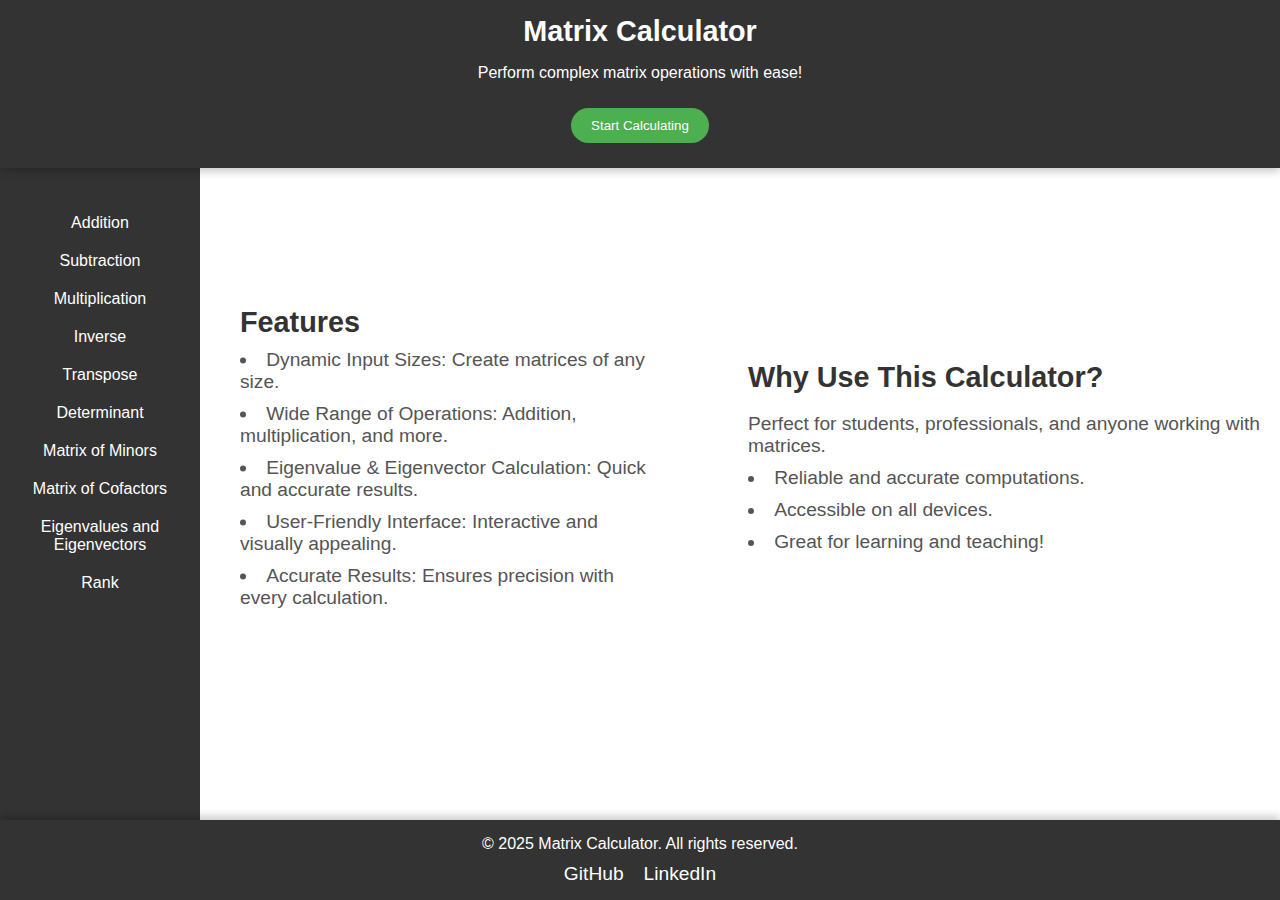
==== index.html @ b5920d00 "Initial commit for web based matrix calculator" ====
<!DOCTYPE html>
<html lang="en">
<head>
    <meta charset="UTF-8">
    <meta name="viewport" content="width=device-width, initial-scale=1.0">
    <title>Matrix Calculator</title>
    <link rel="stylesheet" href="css/styles.css">
</head>

   <!-- Main Content Section -->
   <div class="page-header">
    <h1>Matrix Calculator</h1>
    <p>Perform complex matrix operations with ease!</p>
    <button class="cta-button" onclick="location.href='addition.html'">Start Calculating</button>
</div>

<body>
    <div class="container">
        <!-- Menu Section -->
        <div class="menu">
            <ul>
                <li><a href="addition.html">Addition</a></li>
                <li><a href="subtraction.html">Subtraction</a></li>
                <li><a href="multiplication.html">Multiplication</a></li>
                <li><a href="inverse.html">Inverse</a></li>
                <li><a href="transpose.html">Transpose</a></li>
                <li><a href="determinant.html">Determinant</a></li>
                <li><a href="minors.html">Matrix of Minors</a></li>
                <li><a href="cofactors.html">Matrix of Cofactors</a></li>
                <li><a href="eigen.html">Eigenvalues and Eigenvectors</a></li>
                <li><a href="rank.html">Rank</a></li>
            </ul>
        </div>


        <!-- Features Section -->
        <div class="features">
            <h2>Features</h2>
            <ul>
                <li>Dynamic Input Sizes: Create matrices of any size.</li>
                <li>Wide Range of Operations: Addition, multiplication, and more.</li>
                <li>Eigenvalue & Eigenvector Calculation: Quick and accurate results.</li>
                <li>User-Friendly Interface: Interactive and visually appealing.</li>
                <li>Accurate Results: Ensures precision with every calculation.</li>
            </ul>
        </div>

       

        <!-- Why Use Section -->
        <div class="why-use">
            <h2>Why Use This Calculator?</h2>
            <p>Perfect for students, professionals, and anyone working with matrices.</p>
            <ul>
                <li>Reliable and accurate computations.</li>
                <li>Accessible on all devices.</li>
                <li>Great for learning and teaching!</li>
            </ul>
        </div>

        <!-- Footer Section -->
        
    </div>
    <footer>
        <p>&copy; 2025 Matrix Calculator. All rights reserved.</p>
        <ul class="footer-links">
            
            <li><a href="https://github.com/gupdiamrem" target="_blank">GitHub</a></li>
            <li><a href="https://www.linkedin.com/in/charlie-mcewen-63a446269/" target="_blank">LinkedIn</a></li>
        </ul>
    </footer>
    <script src="js/home.js"></script>
</body>
</html>
---- css/styles.css ----
/* General Reset */
body {
    font-family: Arial, sans-serif;
    margin: 0;
    padding: 0;
    display: flex;
    flex-direction: column; /* Allow vertical stacking for header and content */
    height: 100vh; /* Ensure the body fills the viewport height */
}

/* Header Styling */
.page-header {
    background-color: #333; /* Deep blue */
    color: white;
    text-align: center;
    padding: 15px 0;
    width: 100%; /* Full width header */
    box-shadow: 0 4px 8px rgba(0, 0, 0, 0.2);
    z-index: 1000; /* Keep it above other elements */
    flex-shrink: 0; /* Prevent the header from shrinking */
}

.page-header h1 {
    margin: 0;
    font-size: 1.8em;
}

/* Container for Sidebar and Content */
.container {
    display: flex;
    flex: 1; /* Allow the container to fill the remaining space after the header */
    width: 100%;
}

/* Sidebar Menu */
.menu {
    width: 200px;
    background-color: #333;
    height: 100%; /* Full height within the container */
    padding-top: 20px;
    flex-shrink: 0; /* Prevent the menu from shrinking */
}

.menu ul {
    list-style-type: none;
    padding: 0;
}

.menu li {
    padding: 10px;
    text-align: center;
}

.menu a {
    color: white;
    text-decoration: none;
    display: block;
}

.menu a:hover {
    background-color: #575757;
}

/* Main Content */
.main-content {
    flex-grow: 1;
    padding: 20px;
    align-items: center;
    overflow-y: auto; /* Enable scrolling if content overflows */
}

/* Matrix Table */
.matrix-table {
    border-collapse: collapse;
    margin-bottom: 20px;
    text-align: center;
}

.matrix-table td {
    padding: 5px;
}

.matrix-table input {
    width: 60px;
    height: 35px;
    text-align: center;
    padding: 5px;
    font-size: 16px;
    border: 2px solid #ccc;
    border-radius: 8px;
    background-color: #f9f9f9;
    transition: all 0.3s ease;
}

.matrix-table input:focus {
    outline: none;
    border-color: #4CAF50;
    background-color: #e8f5e9;
    box-shadow: 0 0 8px rgba(76, 175, 80, 0.4);
}

.matrix-table input:hover {
    background-color: #f1f1f1;
}

/* Buttons */
button {
    padding: 10px 20px;
    background-color: #4CAF50;
    color: white;
    border: none;
    cursor: pointer;
    border-radius: 25px;
    transition: background-color 0.3s, transform 0.2s ease-in-out;
    margin: 10px;
}

button:hover {
    background-color: #45a049;
    transform: scale(1.1);
}

#clearButton {
    background-color: #f44336;
}

#clearButton:hover {
    background-color: #d32f2f;
    transform: scale(1.1);
}
/* Container for buttons */
.button-container {
    display: flex;
    justify-content: center; /* Centers the buttons horizontally */
    align-items: center; /* Centers the buttons vertically */
    margin-top: 20px; /* Optional: adds space above the button container */
}

/* Eigenvalues & Eigenvectors Sections */
#eigenvalues, #eigenvectors {
    margin-top: 20px;
    margin-bottom: 20px;
    padding: 10px;
}

/* Input Fields */
input {
    width: 60px;
    height: 35px;
    text-align: center;
    padding: 5px;
    font-size: 16px;
    border: 2px solid #ccc;
    border-radius: 8px;
    background-color: #f9f9f9;
    transition: all 0.3s ease;
}

input:focus {
    outline: none;
    border-color: #4CAF50;
    background-color: #e8f5e9;
    box-shadow: 0 0 8px rgba(76, 175, 80, 0.4);
}

input:hover, .matrix-table input:hover {
    background-color: #f1f1f1;
}

/* Flexbox layout for Matrix A and Matrix B */
.matrix-container {
    display: flex;
    gap: 20px; /* Add some space between the two matrices */
    justify-content: center; /* Center the matrices horizontally */
    margin-bottom: 20px; /* Add space below the matrices */
}

.matrix-section {
    display: flex;
    flex-direction: column;
    align-items: center; /* Center content within each matrix section */
}

.input-section{
    display: flex;
    gap: 20px;
    justify-content: center;
    margin-bottom: 20px;
}


#matrixSizeForm input {
    padding-left: 20px; /* Adds padding to the left of the input text */
}


.result-container{
    display: flex;
    flex-direction:column;
    justify-content: center; /* Centers the buttons horizontally */
    align-items: center; /* Centers the buttons vertically */
    margin-top: 20px; /* Optional: adds space above the button container */
}

/* Features Section */
.features {
    position: absolute;
    left: 220px; /* Adjusted to account for the sidebar width (200px + padding/margin) */
    top: 50%;
    transform: translateY(-50%);
    width: calc(50% - 220px); /* Adjust the width to leave room for the 'Why Use' section */
    padding: 20px;
    text-align: left;
}

.features h2 {
    font-size: 1.8em;
    color: #333;
    margin-bottom: 10px;
}

.features ul {
    list-style: disc inside;
    margin: 0;
    padding: 0;
}

.features li {
    margin-bottom: 10px;
    font-size: 1.2em;
    color: #555;
}

.why-use {
    position: absolute;
    right: 0;
    top: 50%;
    transform: translateY(-50%);
    width: 40%; /* Adjust width to your preference */
    padding: 20px;
    text-align: left;
}

.why-use h2 {
    font-size: 1.8em;
    color: #333;
    margin-bottom: 10px;
}

.why-use ul {
    list-style: disc inside;
    margin: 0;
    padding: 0;
}

.why-use li {
    margin-bottom: 10px;
    font-size: 1.2em;
    color: #555;
}

.why-use p {
    font-size: 1.2em;
    color: #555;
    margin-bottom: 10px;
}

/* Footer Section */
footer {
    background-color: #333;
    color: white;
    text-align: center;
    padding: 15px 0;
    width: 100%;
    box-shadow: 0 -4px 8px rgba(0, 0, 0, 0.2);
    flex-shrink: 0;
}

footer p {
    margin: 0;
    font-size: 1em;
}

.footer-links {
    list-style: none;
    padding: 0;
    margin: 10px 0 0 0;
    display: flex;
    justify-content: center;
    gap: 20px;
}

.footer-links a {
    color: white;
    text-decoration: none;
    font-size: 1.2em;
    transition: color 0.3s;
}

.footer-links a:hover {
    color: #4CAF50;
}
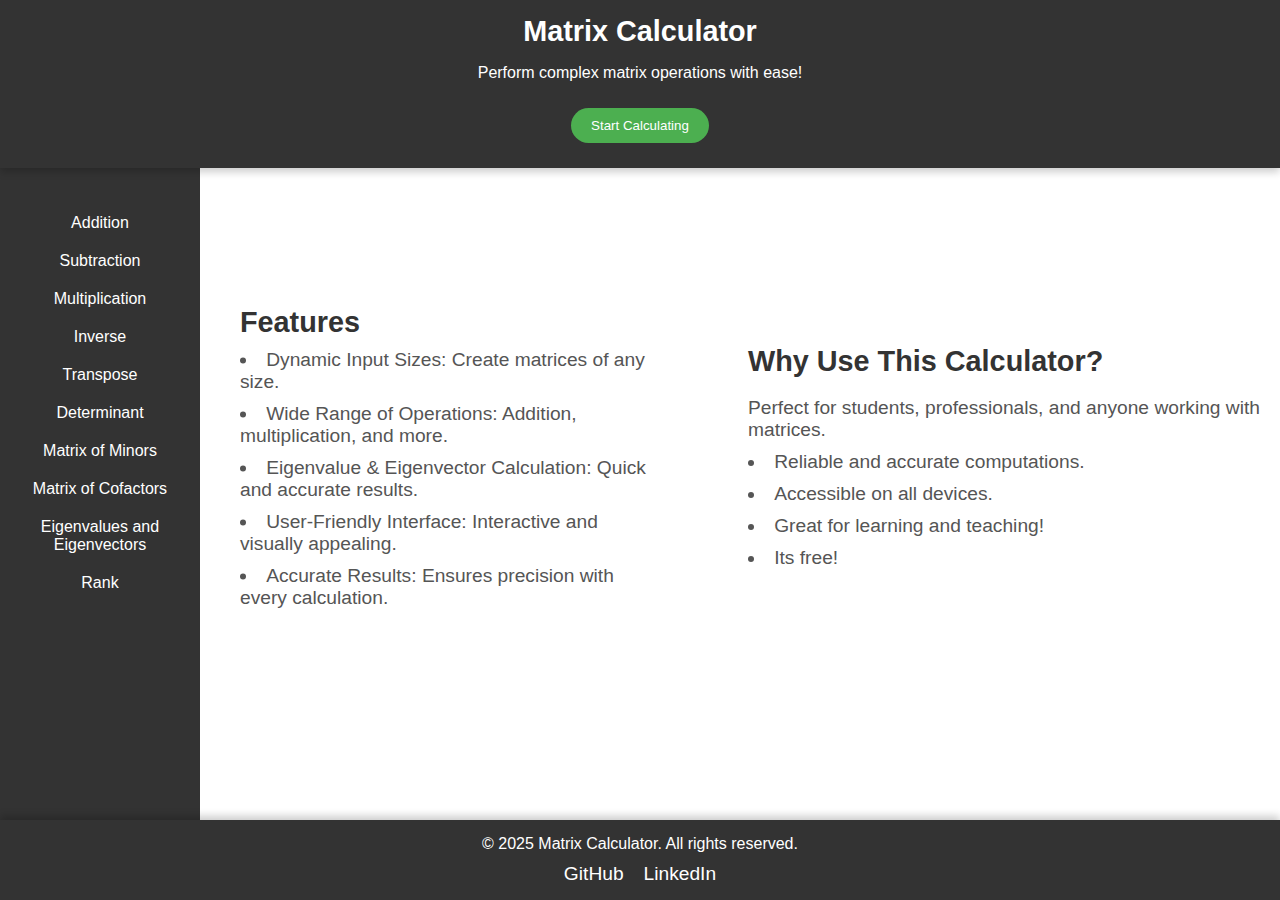
==== commit dca98acd: "Added calculation explanations to each tab." ====
--- a/index.html
+++ b/index.html
@@ -55,6 +55,8 @@
                 <li>Reliable and accurate computations.</li>
                 <li>Accessible on all devices.</li>
                 <li>Great for learning and teaching!</li>
+                <li>Its free!</li>
+
             </ul>
         </div>
 
--- a/css/styles.css
+++ b/css/styles.css
@@ -300,3 +300,42 @@
 .footer-links a:hover {
     color: #4CAF50;
 }
+
+/* Style for explanation container */
+.explanation-container {
+    background-color: #f4f4f4;
+    border: 1px solid #ccc;
+    border-radius: 8px;
+    padding: 20px;
+    margin-top: 20px;
+    display: block; /* Initially hidden, will be shown when needed */
+    font-family: Arial, sans-serif;
+}
+
+/* Heading for explanation */
+.explanation-container h3 {
+    font-size: 1.5em;
+    color: #333;
+    margin-bottom: 10px;
+}
+
+/* Ordered list for steps */
+.explanation-container ol {
+    padding-left: 20px;
+}
+
+/* List items with step numbering */
+.explanation-container li {
+    margin-bottom: 10px;
+    font-size: 1.1em;
+    line-height: 1.6;
+}
+
+
+/* Optional: Add a border to each step for better separation */
+.explanation-container li {
+    border-bottom: 1px dashed #ddd;
+    padding-bottom: 5px;
+}
+
+
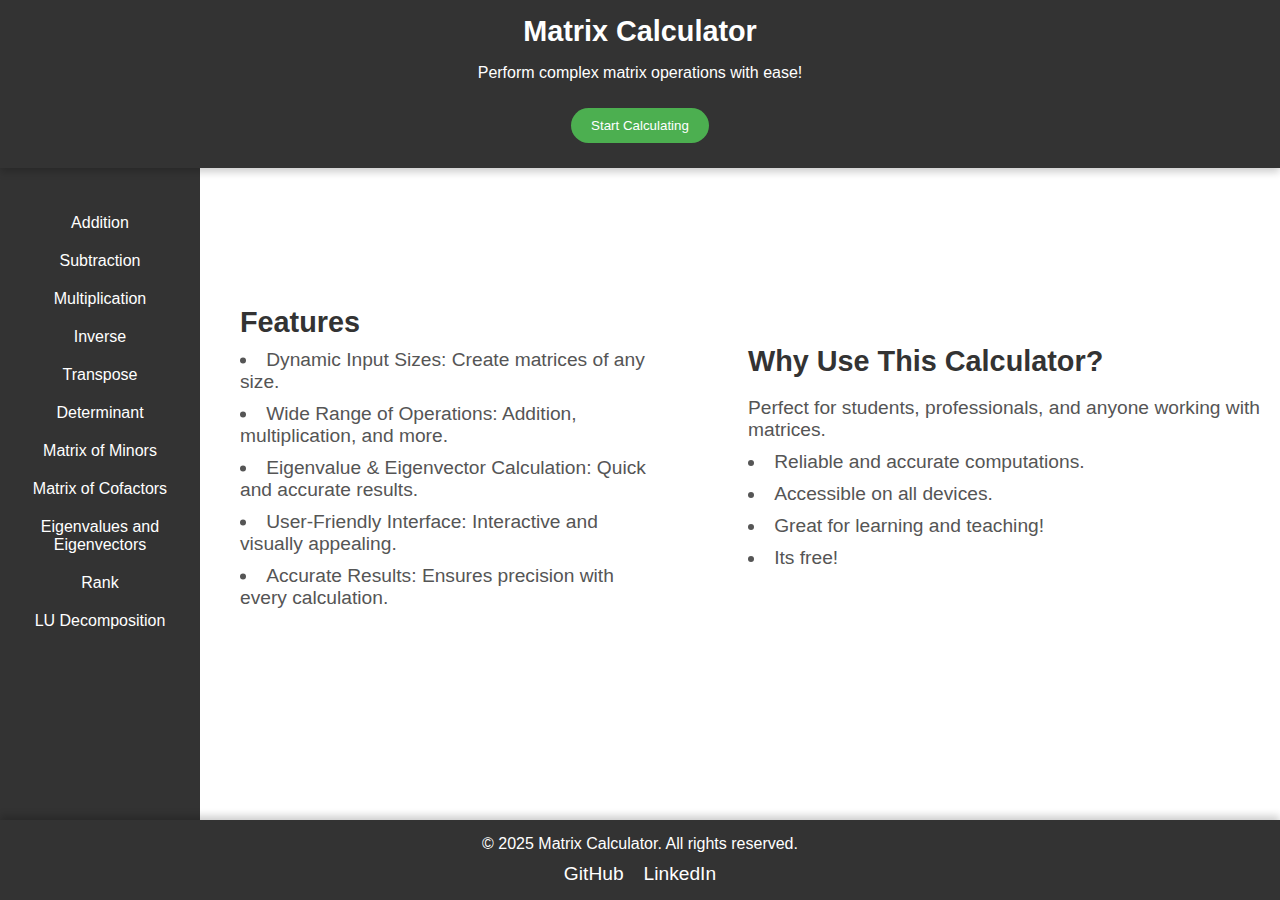
==== commit 890f4f27: "Implemented LU decomposition feature." ====
--- a/index.html
+++ b/index.html
@@ -11,7 +11,7 @@
    <div class="page-header">
     <h1>Matrix Calculator</h1>
     <p>Perform complex matrix operations with ease!</p>
-    <button class="cta-button" onclick="location.href='addition.html'">Start Calculating</button>
+    <button class="cta-button" id="submitButton" onclick="location.href='addition.html'">Start Calculating</button>
 </div>
 
 <body>
@@ -29,6 +29,8 @@
                 <li><a href="cofactors.html">Matrix of Cofactors</a></li>
                 <li><a href="eigen.html">Eigenvalues and Eigenvectors</a></li>
                 <li><a href="rank.html">Rank</a></li>
+                <li><a href="lu.html">LU Decomposition</a></li>
+
             </ul>
         </div>
 
--- a/css/styles.css
+++ b/css/styles.css
@@ -59,6 +59,10 @@
 
 .menu a:hover {
     background-color: #575757;
+    transform: scale(1.2);
+    transition: transform 0.3s ease, background-color 0.3s ease;
+
+
 }
 
 /* Main Content */
@@ -106,18 +110,22 @@
 /* Buttons */
 button {
     padding: 10px 20px;
-    background-color: #4CAF50;
     color: white;
     border: none;
     cursor: pointer;
     border-radius: 25px;
     transition: background-color 0.3s, transform 0.2s ease-in-out;
     margin: 10px;
+
 }
 
 button:hover {
     background-color: #45a049;
     transform: scale(1.1);
+}
+
+#submitButton{
+    background-color: #4CAF50;
 }
 
 #clearButton {
